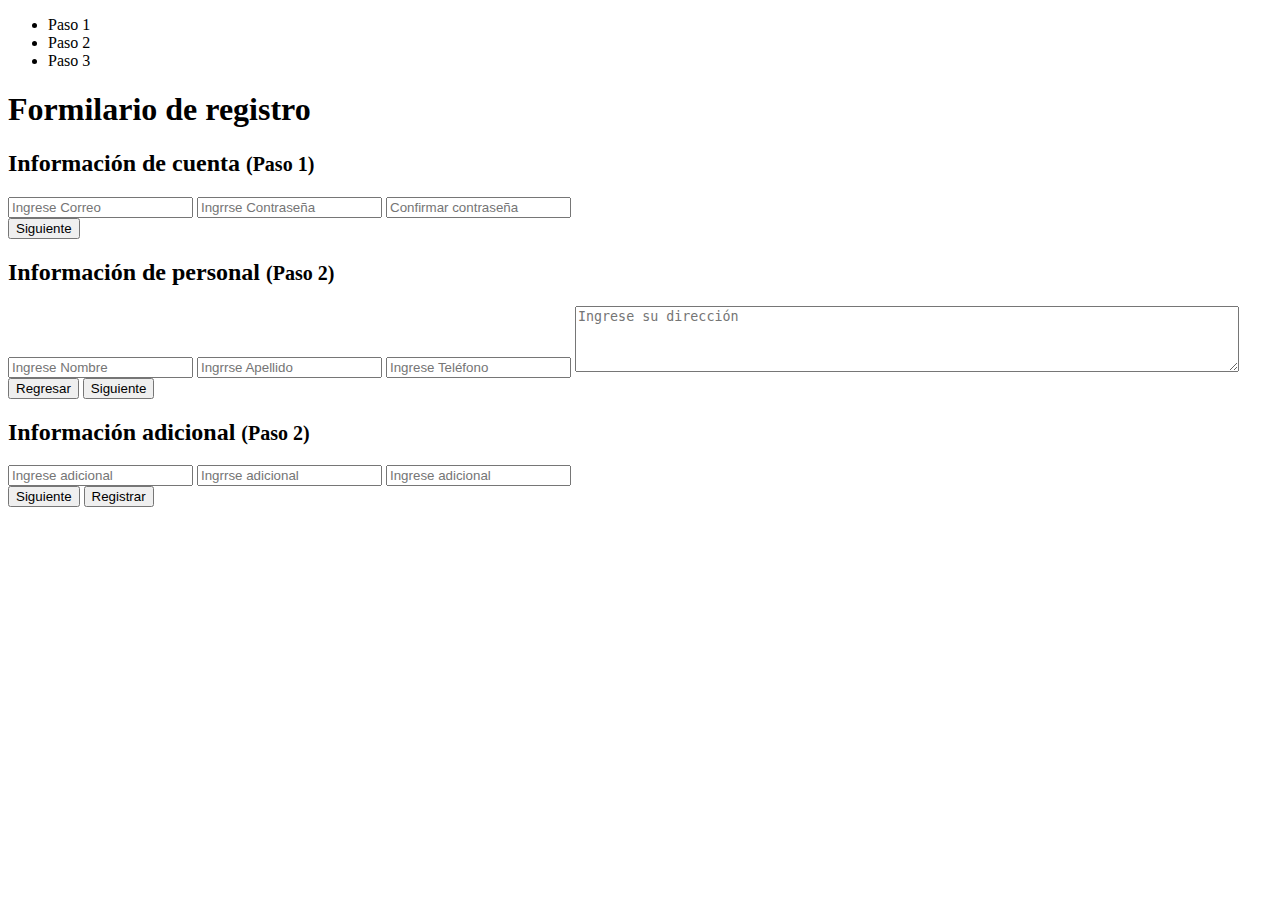
==== formulario/formulario.html @ 0bdcdc91 "Formulario html" ====
<!DOCTYPE html>
<html lang="en">
<head>
    <meta charset="UTF-8">
    <meta name="viewport" content="width=device-width, initial-scale=1.0">
    <link rel="stylesheet" href="css/styles.css">
    <title>formulario</title>
</head>
<body>
    
    <div class="principal">

        <form action="" class="formulario_registro">

            <div class="formulario_registro_encabezado">

                <ul class="progresbar">
                    <li class="progresbar_opcion_active">Paso 1</li>
                    <li class="progresbar_opcion">Paso 2</li>
                    <li class="progresbar_opcion">Paso 3</li>
                </ul>

                <h1>Formilario de registro</h1>

            </div>

            <div class="formulario_registro_cuerpo">

                <div class="paso_active" id="paso-1">

                    <div class="paso_encabezado">
                        <h2 class="paso_titulo"> Información de cuenta <small>(Paso 1)</small> </h2>
                    </div>

                    <div class="paso_cuerpo">
                        <input type="email" placeholder="Ingrese Correo" class="paso_input">
                        <input type="password" placeholder="Ingrrse Contraseña" class="paso_input">
                        <input type="password" placeholder="Confirmar contraseña" class="paso_input">
                    </div>

                    <div class="paso_fin">
                        <button type="button" class="paso_boton paso_boton--siguiente" data-step="1"=""data-to_step="2">Siguiente</button>
                    </div>

                </div>

                <div class="paso" id="paso-2">

                    <div class="paso_encabezado">
                        <h2 class="paso_titulo"> Información de personal <small>(Paso 2)</small> </h2>
                    </div>

                    <div class="paso_cuerpo">
                        <input type="text" placeholder="Ingrese Nombre" class="paso_input">
                        <input type="text" placeholder="Ingrrse Apellido" class="paso_input">
                        <input type="tel" placeholder="Ingrese Teléfono" class="paso_input">
                        <textarea cols="80" rows="4" placeholder="Ingrese su dirección" class="paso_input"></textarea>
                    </div>

                    <div class="paso_fin">
                        <button type="button" class="paso_boton paso_boton--siguiente" data-step="2"=""data-to_step="1">Regresar</button>
                        <button type="button" class="paso_boton paso_boton--siguiente" data-step="2"=""data-to_step="3">Siguiente</button>
                    </div>

                </div>

                <div class="paso_active" id="paso-3">

                    <div class="paso_encabezado">
                        <h2 class="paso_titulo"> Información adicional <small>(Paso 2)</small> </h2>
                    </div>

                    <div class="paso_cuerpo">
                        <input type="text" placeholder="Ingrese adicional" class="paso_input">
                        <input type="text" placeholder="Ingrrse adicional" class="paso_input">
                        <input type="texy" placeholder="Ingrese adicional" class="paso_input">
                    </div>

                    <div class="paso_fin">
                        <button type="button" class="paso_boton paso_boton--siguiente" data-step="1"=""data-to_step="2">Siguiente</button>
                        <button type="button" class="paso_boton">Registrar</button>
                    </div>

                </div>

            </div>

        </form>

    </div>

    <script src="js/script.js"></script>

</body>
</html>
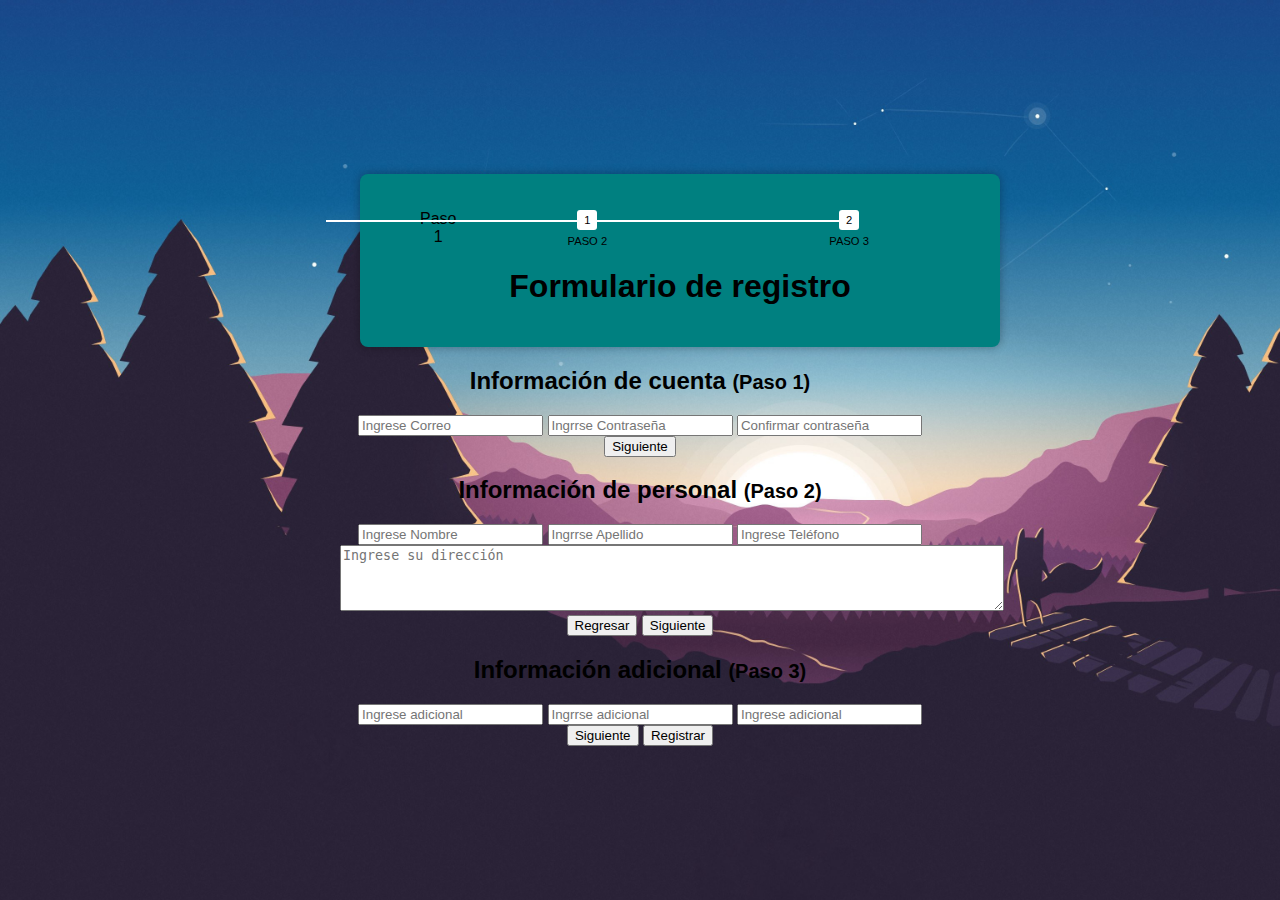
==== commit 4231e67d: "avanzando formulario" ====
--- a/formulario/formulario.html
+++ b/formulario/formulario.html
@@ -20,7 +20,7 @@
                     <li class="progresbar_opcion">Paso 3</li>
                 </ul>
 
-                <h1>Formilario de registro</h1>
+                <h1>Formulario de registro</h1>
 
             </div>
 
@@ -67,7 +67,7 @@
                 <div class="paso_active" id="paso-3">
 
                     <div class="paso_encabezado">
-                        <h2 class="paso_titulo"> Información adicional <small>(Paso 2)</small> </h2>
+                        <h2 class="paso_titulo"> Información adicional <small>(Paso 3)</small> </h2>
                     </div>
 
                     <div class="paso_cuerpo">
--- a/formulario/css/styles.css
+++ b/formulario/css/styles.css
@@ -0,0 +1,95 @@
+*, *:before, *after{
+    padding: 0;
+    margin: 0;
+    box-sizing: border-box;
+}
+
+:root{
+    --color-bg-1: #008080;
+    --color-bg-2: #FEF9E7;
+    --color-btn: #2196f3;
+    --color-paso_encabezado: orange;
+    --color-shadow: #222222;
+    --color-bordeer-input: #dddddd;
+}
+
+body{
+    margin: 0;
+    padding: 0;
+    height: 100%; 
+    background-image: url(img/zorro-en-amanecer-del-bosque.jpg);
+    background-size: cover;
+    background-repeat: no-repeat;
+
+}
+
+.principal{
+    display: flex;
+    justify-content: center;
+    align-items: center;
+    min-height: 100vh;
+    font-size: 16px;
+    font-family: sans-serif;
+    overflow: hidden;
+}
+
+.formulario_registro_encabezado{
+    height: 50%;
+    width: 100%;
+    background-color: #008080;
+    border-radius: 8px;
+    box-shadow: 0px 0px 10px rgba(0, 0, 0, 0.3); 
+    margin: 20px; 
+    padding: 20px; 
+}
+
+.formulario_registro{
+    padding: 20px 15px;
+    width: 100%;
+    max-width: 600px;
+    margin: 0 auto;
+
+    text-align: center;
+}
+
+.progresbar{
+    display: flex;
+    list-style: none;
+    margin-bottom: 15px;
+    counter-reset: paso;
+}
+
+.progresbar_opcion{
+    width: 100%;
+    text-align: center;
+    font-size: .7em;
+    text-transform: uppercase;
+    position: relative;
+}
+
+.progresbar_opcion:before{
+    display: flex;
+    content: counter(paso);
+    counter-increment: paso;
+    width: 20px;
+    height: 20px;
+    background-color: white;
+    margin: 0 auto 5px;
+    border-radius: 3px;
+    justify-content: center;
+    align-items: center;
+    position: relative;
+    z-index: 2;
+}
+
+.progresbar_opcion:after{
+    display: block;
+    content: '';
+    width: 100%;
+    height: 2px;
+    background-color: white;
+    position: absolute;
+    top: 10px;
+    left: -50%;
+    z-index: 1;
+}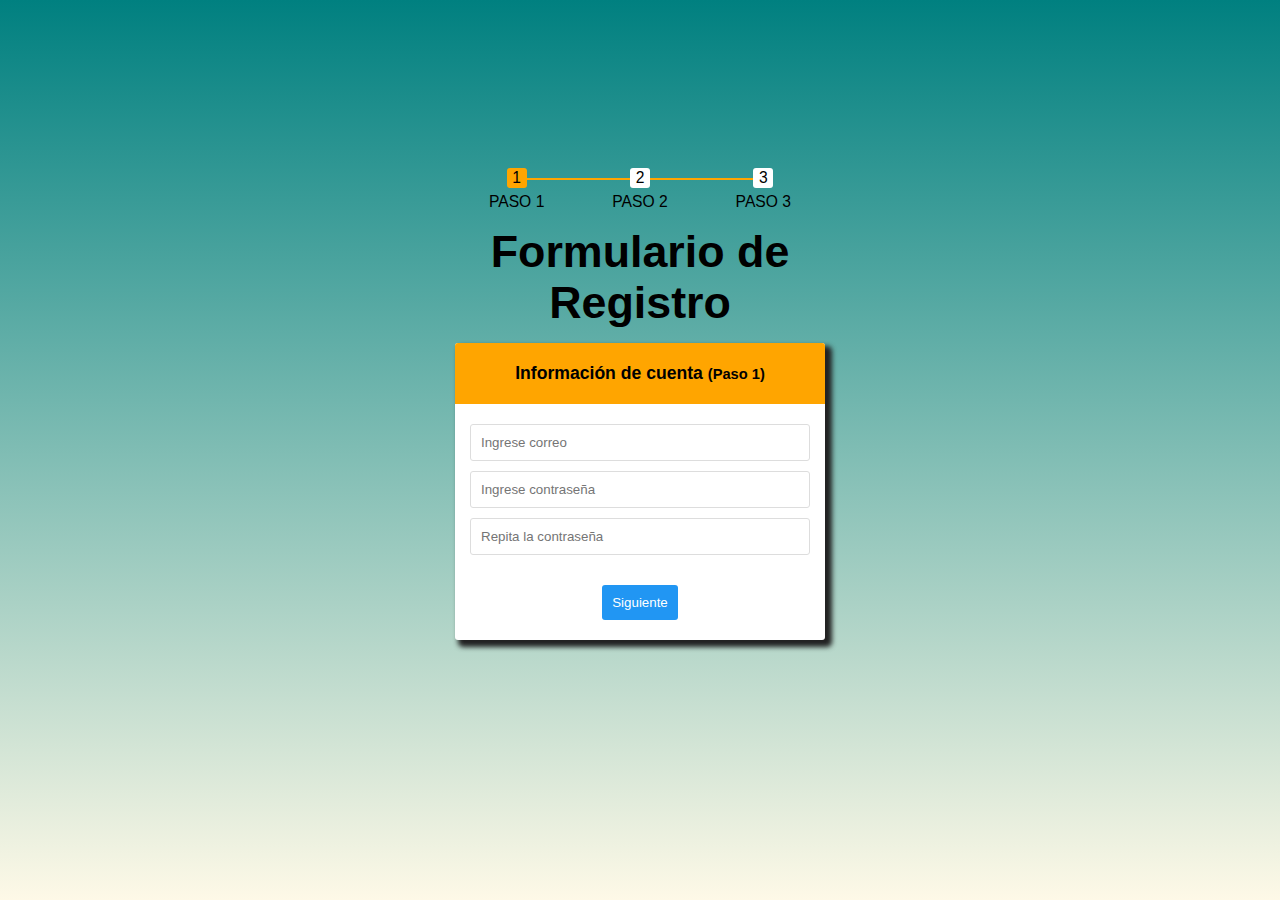
==== commit 95d93005: "Arreglado" ====
--- a/formulario/formulario.html
+++ b/formulario/formulario.html
@@ -1,95 +1,68 @@
 <!DOCTYPE html>
-<html lang="en">
+<html lang="es">
 <head>
     <meta charset="UTF-8">
     <meta name="viewport" content="width=device-width, initial-scale=1.0">
+    <title>Formulario</title>
     <link rel="stylesheet" href="css/styles.css">
-    <title>formulario</title>
 </head>
 <body>
-    
-    <div class="principal">
-
+    <div class="principal">   
         <form action="" class="formulario_registro">
-
             <div class="formulario_registro_encabezado">
-
                 <ul class="progresbar">
-                    <li class="progresbar_opcion_active">Paso 1</li>
+                    <li class="progresbar_opcion active">Paso 1</li>
                     <li class="progresbar_opcion">Paso 2</li>
                     <li class="progresbar_opcion">Paso 3</li>
                 </ul>
-
-                <h1>Formulario de registro</h1>
-
+                <h1>Formulario de Registro</h1>
             </div>
-
             <div class="formulario_registro_cuerpo">
-
-                <div class="paso_active" id="paso-1">
-
+                <div class="paso active" id="paso-1">
                     <div class="paso_encabezado">
                         <h2 class="paso_titulo"> Información de cuenta <small>(Paso 1)</small> </h2>
                     </div>
-
                     <div class="paso_cuerpo">
-                        <input type="email" placeholder="Ingrese Correo" class="paso_input">
-                        <input type="password" placeholder="Ingrrse Contraseña" class="paso_input">
-                        <input type="password" placeholder="Confirmar contraseña" class="paso_input">
+                        <input type="email" placeholder="Ingrese correo" class="paso_input">
+                        <input type="password" placeholder="Ingrese contraseña" class="paso_input">
+                        <input type="password" placeholder="Repita la contraseña" class="paso_input">
                     </div>
-
                     <div class="paso_fin">
-                        <button type="button" class="paso_boton paso_boton--siguiente" data-step="1"=""data-to_step="2">Siguiente</button>
+                        <button type="button" class="paso_boton paso_boton--siguiente" data-step="1" data-to_step="2">Siguiente</button>
                     </div>
-
                 </div>
-
                 <div class="paso" id="paso-2">
-
                     <div class="paso_encabezado">
-                        <h2 class="paso_titulo"> Información de personal <small>(Paso 2)</small> </h2>
+                        <h2 class="paso_titulo"> Información personal <small>(Paso 2)</small> </h2>
                     </div>
-
                     <div class="paso_cuerpo">
                         <input type="text" placeholder="Ingrese Nombre" class="paso_input">
-                        <input type="text" placeholder="Ingrrse Apellido" class="paso_input">
-                        <input type="tel" placeholder="Ingrese Teléfono" class="paso_input">
-                        <textarea cols="80" rows="4" placeholder="Ingrese su dirección" class="paso_input"></textarea>
+                        <input type="text" placeholder="Ingrese Apellido" class="paso_input">
+                        <input type="tel" placeholder="Ingrese Telefono" class="paso_input">
+                        <textarea cols="80" rows="4" placeholder="Ingrese su direccion" class="paso_input"></textarea>
                     </div>
-
                     <div class="paso_fin">
-                        <button type="button" class="paso_boton paso_boton--siguiente" data-step="2"=""data-to_step="1">Regresar</button>
-                        <button type="button" class="paso_boton paso_boton--siguiente" data-step="2"=""data-to_step="3">Siguiente</button>
+                        <button type="button" class="paso_boton paso_boton--regresa" data-step="2" data-to_step="1">Regresar</button>
+                        <button type="button" class="paso_boton paso_boton--siguiente" data-step="2" data-to_step="3">Siguiente</button>
                     </div>
-
                 </div>
-
-                <div class="paso_active" id="paso-3">
-
+                <div class="paso" id="paso-3">
                     <div class="paso_encabezado">
                         <h2 class="paso_titulo"> Información adicional <small>(Paso 3)</small> </h2>
                     </div>
-
                     <div class="paso_cuerpo">
                         <input type="text" placeholder="Ingrese adicional" class="paso_input">
-                        <input type="text" placeholder="Ingrrse adicional" class="paso_input">
-                        <input type="texy" placeholder="Ingrese adicional" class="paso_input">
+                        <input type="text" placeholder="Ingrese adicional" class="paso_input">
+                        <input type="text" placeholder="Ingrese adicional" class="paso_input">
                     </div>
-
                     <div class="paso_fin">
-                        <button type="button" class="paso_boton paso_boton--siguiente" data-step="1"=""data-to_step="2">Siguiente</button>
-                        <button type="button" class="paso_boton">Registrar</button>
+                        <button type="button" class="paso_boton paso_boton--regresa" data-step="3" data-to_step="2">Regresar</button>
+                        <button type="button" class="paso_boton" >Registrar</button>
                     </div>
-
                 </div>
-
             </div>
-
         </form>
-
     </div>
-
     <script src="js/script.js"></script>
-
 </body>
 </html>--- a/formulario/css/styles.css
+++ b/formulario/css/styles.css
@@ -1,26 +1,16 @@
-*, *:before, *after{
+*, *:before, *:after{
     padding: 0;
     margin: 0;
     box-sizing: border-box;
 }
 
-:root{
+:root {
     --color-bg-1: #008080;
     --color-bg-2: #FEF9E7;
     --color-btn: #2196f3;
     --color-paso_encabezado: orange;
-    --color-shadow: #222222;
-    --color-bordeer-input: #dddddd;
-}
-
-body{
-    margin: 0;
-    padding: 0;
-    height: 100%; 
-    background-image: url(img/zorro-en-amanecer-del-bosque.jpg);
-    background-size: cover;
-    background-repeat: no-repeat;
-
+    --color-shadow: #222;
+    --color-border-input: #ddd;
 }
 
 .principal{
@@ -30,26 +20,14 @@
     min-height: 100vh;
     font-size: 16px;
     font-family: sans-serif;
+    background-image:linear-gradient(var(--color-bg-1),var(--color-bg-2));
     overflow: hidden;
-}
-
-.formulario_registro_encabezado{
-    height: 50%;
-    width: 100%;
-    background-color: #008080;
-    border-radius: 8px;
-    box-shadow: 0px 0px 10px rgba(0, 0, 0, 0.3); 
-    margin: 20px; 
-    padding: 20px; 
 }
 
 .formulario_registro{
     padding: 20px 15px;
     width: 100%;
-    max-width: 600px;
-    margin: 0 auto;
-
-    text-align: center;
+    max-width: 400px;
 }
 
 .progresbar{
@@ -82,7 +60,7 @@
     z-index: 2;
 }
 
-.progresbar_opcion:after{
+.progresbar_opcion::after{
     display: block;
     content: '';
     width: 100%;
@@ -92,4 +70,92 @@
     top: 10px;
     left: -50%;
     z-index: 1;
+}
+
+.progresbar_opcion:first-child::after{
+    content: none;
+}
+
+.progresbar_opcion.active::before, .progresbar_opcion::after{
+    background-color: var(--color-paso_encabezado);
+}
+
+.formulario_registro_encabezado{
+    font-size: 1.4rem;
+    text-align: center;
+    margin-bottom: 15px;
+}
+.formulario_registro_cuerpo{
+    display: flex;
+    align-items: flex-start;
+}
+
+.paso{
+    background-color: white;
+    box-shadow: 5px 5px 5px 2px var(--color-shadow);
+    border-radius: 3px;
+    min-width: 100%;
+    opacity: 0;
+    transition: all .2s linear;
+}
+
+.paso.active{
+    opacity: 1;
+}
+
+.paso.to-left {
+    margin-left: -100%;
+}
+
+.paso.inactive {
+    animation-name: scale;
+    animation-duration: .2s;
+    animation-direction: alternate;
+    animation-iteration-count: 2;
+}
+
+@keyframes scale {
+    from{
+        transform: scale(1);
+    } to{
+        transform: scale(1.1);
+    }
+}
+
+.paso_encabezado{
+    padding: 20px 15px;
+    background-color: var(--color-paso_encabezado);
+    border-radius: 3px 3px 0 0;
+}
+
+.paso_titulo{
+    font-size: 1.1rem;
+    text-align: center;
+}
+
+.paso_cuerpo{
+    padding: 20px 15px 0;
+}
+
+.paso_input {
+    display: block;
+    width: 100%;
+    padding: 10px;
+    margin-bottom: 10px;
+    border-radius: 3px;
+    border: 1px solid var(--color-border-input);
+}
+.paso_fin{
+    padding: 20px 15px;
+    text-align: center;
+}
+
+.paso_boton{
+    display: inline-block;
+    padding: 10px;
+    background-color: var(--color-btn);
+    border: none;
+    color: white;
+    border-radius: 3px;
+    cursor: pointer;
 }